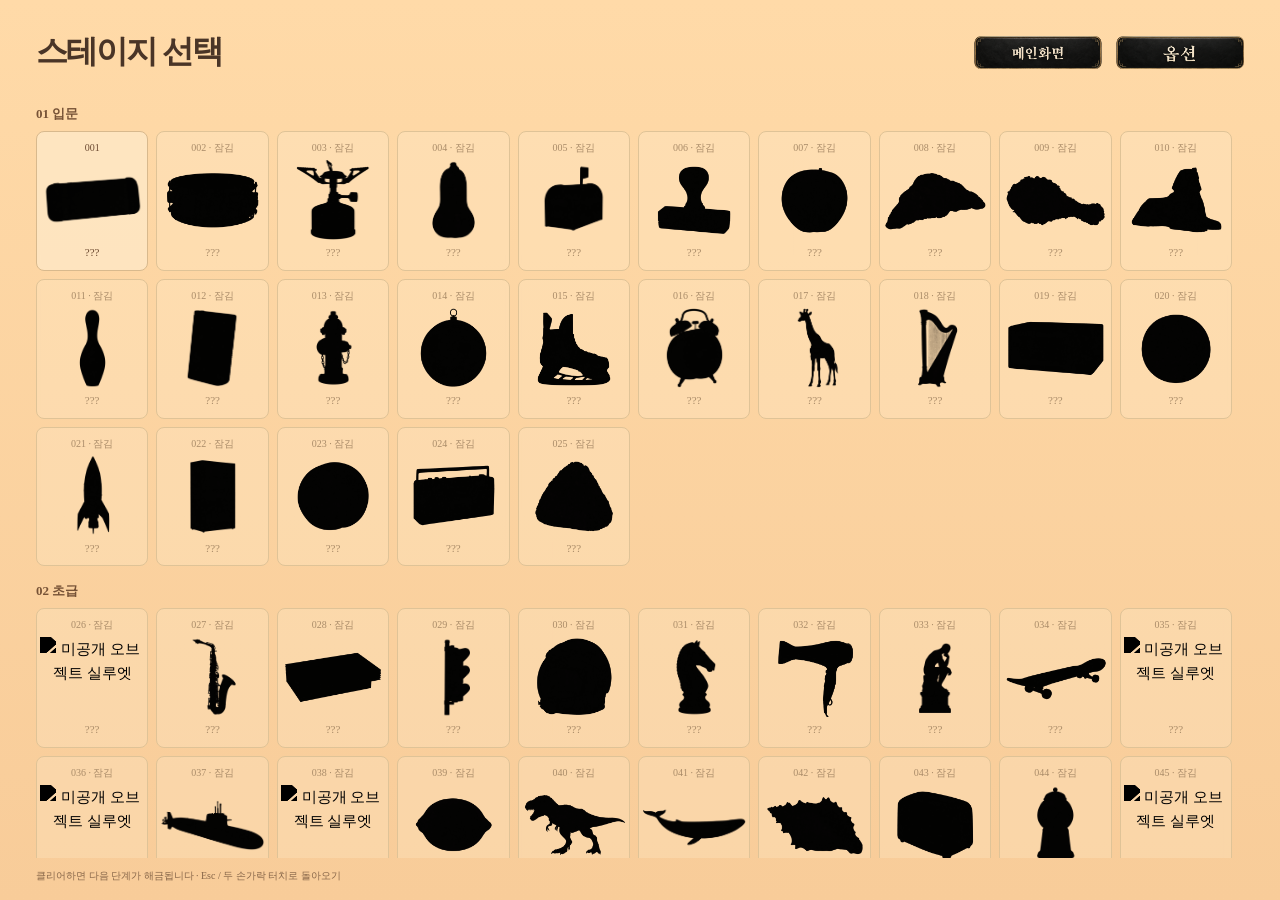
==== game/play.html @ e64cd4b9 "Add Ninja Nawol Night game with 150 stages and Windows app source" ====
<!doctype html><html lang="ko"><meta charset="utf-8"><meta name="viewport" content="width=device-width,initial-scale=1"><link rel="icon" href="assets/app-icon.ico" sizes="any"><title>닌자 나월의 밤</title><link rel="stylesheet" href="style.css"><body>
<header><a href="#" id="home">☾ 나월의 밤</a><span>물리 퍼즐 · 150개의 밤</span><button id="levels">스테이지</button><button id="help">도움말</button></header>
<section id="stageMenu" aria-label="스테이지 선택"><div class="menu-panel"><div class="select-heading"><h1>스테이지 선택</h1><button id="returnMain" aria-label="메인화면"><img src="assets/home-button.png" alt=""></button></div><div id="stageCards"></div><p class="menu-note">클리어하면 다음 단계가 해금됩니다 · Esc / 두 손가락 터치로 돌아오기</p></div></section><main><section class="heading"><div><small>NINJA NAWOL · A CRESCENT ODYSSEY</small><h1>닌자 나월의 밤</h1><p id="subtitle">떨어지는 달을, 한 번의 펀치로.</p></div><div class="badge"><b id="stage">01</b><span>/ 150</span></div></section>
<section class="arena"><canvas id="game" width="1100" height="620" aria-label="브로치를 클릭하거나 탭하여 펀치하는 게임"></canvas><div id="toast" role="status"></div><div id="welcome"><small>달빛 아래 시작되는 수련</small><h2>당신의 타이밍이<br>달의 궤적이 됩니다.</h2><p>초승달의 끝을 빛나는 표적에 꽂으세요.</p><button id="start" class="primary">수련 시작 →</button><p class="assetnote">사용자 제공 원본 캐릭터 · 브로치 사용</p></div></section>
<section class="controls"><div><label>발사 각도 <output id="av"></output></label><input id="angle" type="range" min="-55" max="20" value="-18"></div><div><label>펀치 힘 <output id="pv"></output></label><input id="power" type="range" min="7" max="18" step="0.5" value="12"></div><div><label>회전 <output id="sv"></output></label><input id="spin" type="range" min="-0.12" max="0.12" step="0.005" value="0"></div><button id="music">♫ 음악</button><button id="pause">일시정지</button><button id="retry">↻ 재시도</button><button id="next" class="primary" disabled>다음 밤 →</button></section>
<footer><span id="hint">브로치를 클릭 / 탭 · Space 펀치 · R 재시도</span><span id="progress"></span></footer></main>
<dialog id="picker"><div class="dialogtop"><h2>150개의 밤</h2><button id="close">닫기</button></div><div id="grid"></div></dialog>
<dialog id="instructions"><h2>달을 날리는 법</h2><p>① 각도·힘·회전을 조절하세요.<br>② 떨어지는 브로치를 클릭/탭하면 오른쪽으로 펀치합니다. Space도 가능합니다.<br>③ 금빛 테두리 표적에 두 날카로운 끝 중 하나를 꽂으면 성공합니다.</p><p>목재·대나무: 낮은 속도에도 꽂힘<br>벽돌: 더 빠른 충돌 필요<br>분홍 젤리: 반발만 가능<br>금속: 튕기는 장애물</p><p>끝이 먼저 닿고, 진행 방향과 끝 방향이 맞아야 꽂힙니다. 한 스테이지에 펀치 3회. 실패하면 즉시 재시도할 수 있습니다. 진행은 이 브라우저에 저장됩니다.</p><button id="helpclose" class="primary">알겠어요</button></dialog>
<script src="matter.min.js"></script><script src="objects.js"></script><script src="levels.js"></script><script src="game.js"></script><script src="settings.js"></script></body></html>
---- game/style.css ----
:root{color-scheme:dark;--gold:#efcf8c;--ink:#10151f}*{box-sizing:border-box}body{margin:0;background:#0a1019;color:#e8e8ed;font:15px/1.6 system-ui,sans-serif}header{max-width:1240px;margin:auto;padding:20px 24px;display:flex;align-items:center;gap:22px;border-bottom:1px solid #283040}header a{color:var(--gold);text-decoration:none;font-weight:800;font-size:22px}header span{margin-right:auto;color:#83909e;font-size:12px}button{border:1px solid #425064;background:#202b3b;color:#e8e8ed;border-radius:9px;padding:10px 18px;cursor:pointer;font:inherit}button:hover{background:#344359}button:disabled{opacity:.35;cursor:default}.primary{background:var(--gold);color:#20242b;border-color:var(--gold);font-weight:750}.primary:hover{background:#ffe6b4}main{max-width:1240px;margin:auto;padding:22px 24px}.heading{display:flex;justify-content:space-between;align-items:center;margin-bottom:22px}small{letter-spacing:3px;color:#a4afbf;font-size:10px}h1{font-size:36px;letter-spacing:-2px;margin:5px 0}p{color:#a4afbf;margin:0}.badge{display:flex;align-items:baseline;gap:8px}.badge b{font-size:46px;color:var(--gold)}.badge span{color:#778292}.arena{position:relative;overflow:hidden;border:1px solid #354258;border-radius:18px;box-shadow:0 25px 70px #0006;background:#111b2e}canvas{display:block;width:100%;touch-action:none}#welcome{position:absolute;inset:0;background:linear-gradient(90deg,#0a1429ed,#0a14296a 65%,transparent);padding:8% 6%;}h2{font-size:34px;line-height:1.4;margin:15px 0}#welcome button{margin-top:28px}.assetnote{font-size:11px;margin-top:20px}#toast{position:absolute;top:18px;left:50%;transform:translateX(-50%);padding:10px 22px;background:#132033e8;border:1px solid #667386;border-radius:30px;pointer-events:none;white-space:nowrap;display:none}.controls{display:flex;gap:18px;align-items:center;padding:23px 0}.controls>div{flex:1}.controls label{display:flex;justify-content:space-between;color:#aab5c3;font-size:12px}input{width:100%;accent-color:var(--gold)}footer{display:flex;justify-content:space-between;color:#7e8da1;font-size:12px}dialog{border:1px solid #44536b;border-radius:16px;background:#121e30;color:#e4e9f1;max-width:800px;width:90%;padding:28px}dialog::backdrop{background:#02060bba}.dialogtop{display:flex;justify-content:space-between;align-items:center}#grid{display:grid;grid-template-columns:repeat(10,1fr);gap:7px;max-height:60vh;overflow:auto}#grid button{padding:9px 0}#grid .done{border-color:#d9c284;color:#f4dca4}#instructions p{margin-bottom:20px;line-height:2}@media(max-width:700px){header{padding:12px;gap:8px}header span{display:none}header a{margin-right:auto;font-size:17px}button{padding:8px 10px;font-size:12px}main{padding:16px 10px}h1{font-size:26px}.heading small{font-size:8px;letter-spacing:1px}.badge b{font-size:32px}#welcome{padding:5%}#welcome h2{font-size:23px;margin:8px 0}#welcome p{font-size:11px}#welcome button{margin-top:10px}.assetnote{display:none}.controls{flex-wrap:wrap;gap:10px}.controls>div{min-width:27%}footer{gap:10px;font-size:10px}#grid{grid-template-columns:repeat(5,1fr)}#toast{font-size:11px;padding:6px 12px}dialog h2{font-size:24px}}

/* Reference-led, button-free stage */
body{background:#f8cc99;overflow:hidden}header,.heading,.controls,footer,#welcome,#toast{display:none!important}main{max-width:none;padding:0;margin:0;height:100dvh;display:grid;place-items:center}.arena{width:100vw;height:100dvh;display:grid;place-items:center;border:0;border-radius:0;box-shadow:none;background:#f8cc99}canvas{width:min(100vw,177.7777778vh);height:auto;max-height:100dvh;outline:none}dialog{display:none} 
canvas{cursor:crosshair}
#stageMenu{position:fixed;inset:0;z-index:5;background:linear-gradient(#ffdaa8,#f8cc99);color:#4a3527;overflow:hidden}#stageMenu[hidden]{display:none}.menu-character{position:absolute;right:-2vw;bottom:0;width:42vw;height:94dvh;object-fit:contain;object-position:bottom;pointer-events:none}.menu-panel{position:relative;width:63%;height:100dvh;padding:28px 20px 16px 4vw;display:flex;flex-direction:column}.menu-panel h1{font-size:32px;margin:0 0 2px}.menu-panel>p{color:#866548;font-size:13px}#stageCards{overflow:auto;overscroll-behavior:contain;flex:1;padding-right:12px;margin-top:10px}#stageCards h2{font-size:13px;font-weight:600;margin:16px 0 8px;color:#765236}.stage-grid{display:grid;grid-template-columns:repeat(5,minmax(0,1fr));gap:8px}.stage-card{display:flex;flex-direction:column;align-items:center;gap:4px;background:#fff4dc80;border:1px solid #d8b98d;color:#6b4930;padding:8px 3px;border-radius:8px;min-width:0}.stage-card:hover{background:#fff7e8}.stage-card span{font-size:10px}.stage-card img{width:100%;height:64px;object-fit:contain}.stage-card strong{font-size:11px;font-weight:500;white-space:nowrap;max-width:100%;overflow:hidden;text-overflow:ellipsis}.stage-card.locked{opacity:.45;cursor:default}.stage-card.cleared{border-color:#b78c44}.silhouette{filter:brightness(0)}.menu-note{font-size:10px!important;padding-top:10px}@media(max-width:700px){.menu-panel{width:74%;padding:18px 8px 12px 12px}.menu-panel h1{font-size:24px}.menu-character{width:38vw;right:-10vw;height:80dvh;opacity:.9}.stage-grid{gap:4px}.stage-card img{height:46px}.stage-card strong{font-size:9px}.stage-card span{font-size:8px}.stage-card{padding:6px 2px}#stageCards{padding-right:5px}}
.stage-card.locked{opacity:1;background:#fff4dc35;color:#aa8c69;border-color:#dfc397}.stage-card.locked img{opacity:1;filter:brightness(0)}

.menu-panel{width:100%;max-width:1760px;margin:0 auto;padding:26px 36px 16px}.select-heading{display:flex;align-items:center;justify-content:space-between}.select-heading button{background:transparent;border-color:#bba17c;color:#725236;font-size:12px}.stage-grid{grid-template-columns:repeat(10,minmax(0,1fr))}.stage-card img{height:80px}@media(max-width:900px){.stage-grid{grid-template-columns:repeat(6,minmax(0,1fr))}.menu-panel{width:100%;padding:20px 18px}}@media(max-width:550px){.stage-grid{grid-template-columns:repeat(4,minmax(0,1fr))}.stage-card img{height:68px}.menu-panel{width:100%;padding:15px 12px}}
body,.arena{background:#0b1422}#stageMenu{background:linear-gradient(#ffdaa8,#f8cc99)}
/* Desktop popup requests a 1920 × 1080 viewport; preserve the 16:9 scene. */
.arena{aspect-ratio:16/9}canvas#game{aspect-ratio:16/9}

@keyframes pageAppear{from{opacity:0}to{opacity:1}}body{animation:pageAppear .28s ease-out}.stage-card{transition:background .15s ease,transform .15s ease,border-color .15s ease}.stage-card:not(:disabled):hover{transform:translateY(-2px)}#settingsDialog[open]{animation:pageAppear .18s ease-out}@media(prefers-reduced-motion:reduce){body,.stage-card,#settingsDialog[open]{animation:none;transition:none}}

/* Header actions stay in their own row and cannot overlap. */
.select-heading{gap:16px;flex-wrap:wrap}.select-heading h1{margin-right:auto}.menu-actions{display:flex;align-items:center;gap:14px;flex-shrink:0}.menu-actions #returnMain{height:36px;min-width:100px;padding:5px 16px}.menu-actions #settingsButton{width:128px}.menu-actions #settingsButton:hover{background:transparent}@media(max-width:600px){.select-heading h1{font-size:24px}.menu-actions{gap:10px}.select-heading{align-items:flex-start}.menu-panel{padding-top:16px}.menu-actions #returnMain{min-width:90px}}

/* Match the main-menu return action to the generated options button. */
.menu-actions #returnMain{position:relative;width:128px;min-width:0;height:auto;aspect-ratio:1791/471;padding:0;border:0;border-radius:7px;background:transparent;overflow:hidden;box-shadow:none;transition:filter .15s,transform .15s}.menu-actions #returnMain img{position:absolute;pointer-events:none;display:block;height:auto}.menu-actions #returnMain:hover{background:transparent;filter:brightness(1.14);transform:translateY(-1px)}.menu-actions #returnMain:focus-visible{outline:2px solid #ead7a8;outline-offset:4px}
.menu-actions #returnMain img{left:-1.89732%;top:-34.80084%;width:103.79464%;}
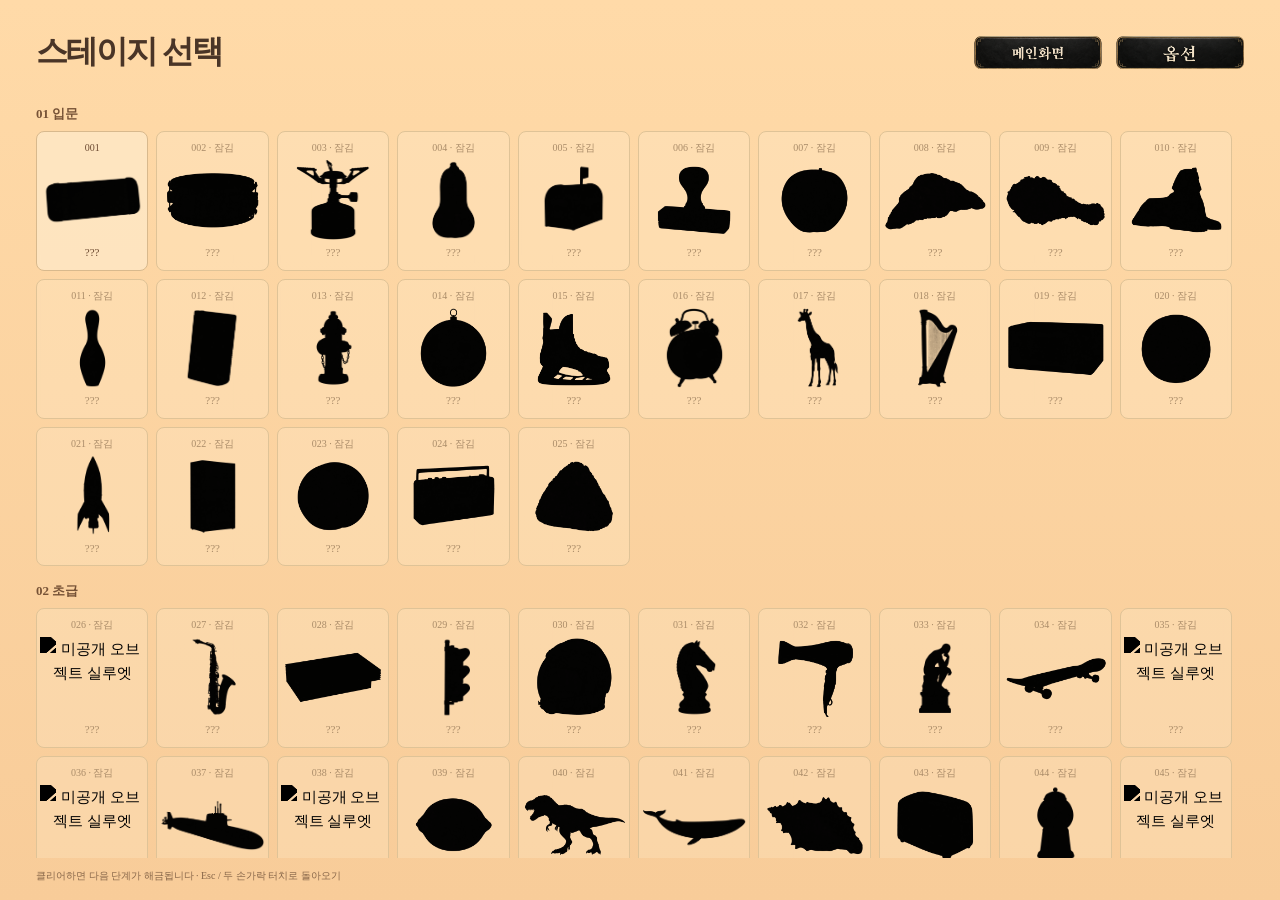
==== commit 7c741a42: "Fix extra small objects appearing in stages" ====
--- a/game/play.html
+++ b/game/play.html
@@ -6,4 +6,4 @@
 <footer><span id="hint">브로치를 클릭 / 탭 · Space 펀치 · R 재시도</span><span id="progress"></span></footer></main>
 <dialog id="picker"><div class="dialogtop"><h2>150개의 밤</h2><button id="close">닫기</button></div><div id="grid"></div></dialog>
 <dialog id="instructions"><h2>달을 날리는 법</h2><p>① 각도·힘·회전을 조절하세요.<br>② 떨어지는 브로치를 클릭/탭하면 오른쪽으로 펀치합니다. Space도 가능합니다.<br>③ 금빛 테두리 표적에 두 날카로운 끝 중 하나를 꽂으면 성공합니다.</p><p>목재·대나무: 낮은 속도에도 꽂힘<br>벽돌: 더 빠른 충돌 필요<br>분홍 젤리: 반발만 가능<br>금속: 튕기는 장애물</p><p>끝이 먼저 닿고, 진행 방향과 끝 방향이 맞아야 꽂힙니다. 한 스테이지에 펀치 3회. 실패하면 즉시 재시도할 수 있습니다. 진행은 이 브라우저에 저장됩니다.</p><button id="helpclose" class="primary">알겠어요</button></dialog>
-<script src="matter.min.js"></script><script src="objects.js"></script><script src="levels.js"></script><script src="game.js"></script><script src="settings.js"></script></body></html>
+<script src="matter.min.js"></script><script src="objects.js"></script><script src="levels.js?v=1.0.1"></script><script src="game.js"></script><script src="settings.js"></script></body></html>
